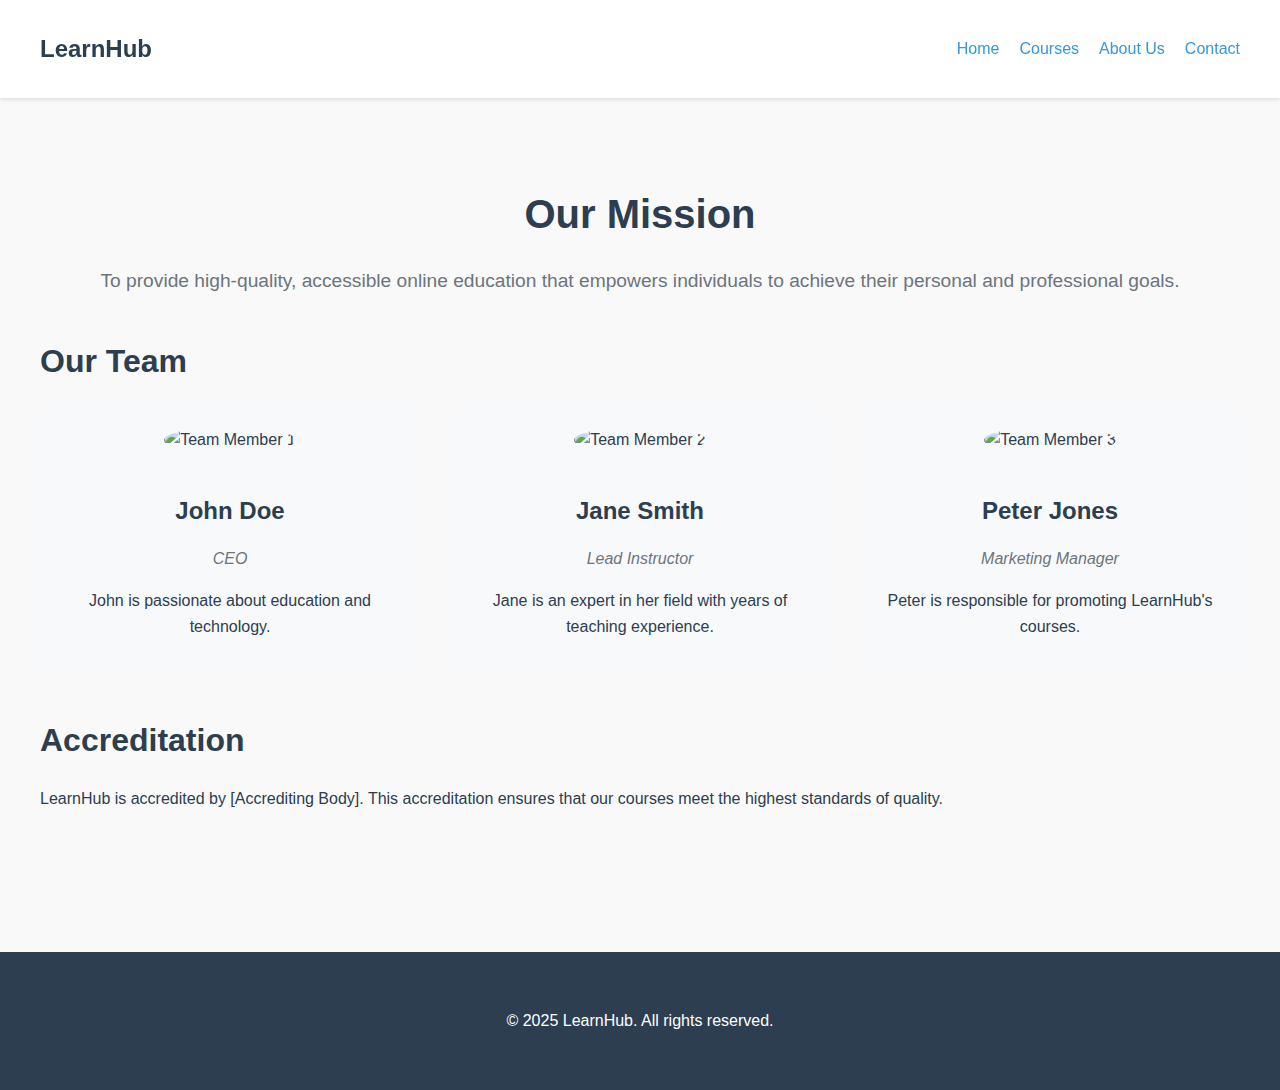
==== about.html @ 0904137e "Add files via upload" ====
<!DOCTYPE html>
<html lang="en">

<head>
  <meta charset="UTF-8">
  <meta name="viewport" content="width=device-width, initial-scale=1.0">
  <title>LearnHub - About Us</title>
  <link rel="stylesheet" href="css/styles.css">
  <link rel="stylesheet" href="css/about.css">
  <link rel="stylesheet" href="https://cdnjs.cloudflare.com/ajax/libs/font-awesome/6.0.0/css/all.min.css"
    integrity="sha512-9usAa10IRO0HhonpyAIVpjrylPvoDwiPUiKdWk5t3PyolY1cOd4DSE0Ga+ri4AuTroPR5aQvXU9xC6qOPnzFeg=="
    crossorigin="anonymous" referrerpolicy="no-referrer" />
</head>

<body>
  <nav>
    <div class="container">
      <a href="index.html" class="logo">LearnHub</a>
      <ul>
        <li><a href="index.html">Home</a></li>
        <li><a href="courses.html">Courses</a></li>
        <li><a href="#">About Us</a></li>
        <li><a href="contact.html">Contact</a></li>
      </ul>
      <div class="menu-icon">
        <i class="fas fa-bars"></i>
      </div>
    </div>
  </nav>

  <main class="about-us">
    <div class="container">
      <section class="mission">
        <h2>Our Mission</h2>
        <p>To provide high-quality, accessible online education that empowers individuals to achieve their personal and
          professional goals.</p>
      </section>

      <section class="team">
        <h2>Our Team</h2>
        <div class="team-grid">
          <div class="team-member">
            <img src="https://via.placeholder.com/150" alt="Team Member 1">
            <h3>John Doe</h3>
            <p class="title">CEO</p>
            <p>John is passionate about education and technology.</p>
          </div>
          <div class="team-member">
            <img src="https://via.placeholder.com/150" alt="Team Member 2">
            <h3>Jane Smith</h3>
            <p class="title">Lead Instructor</p>
            <p>Jane is an expert in her field with years of teaching experience.</p>
          </div>
          <div class="team-member">
            <img src="https://via.placeholder.com/150" alt="Team Member 3">
            <h3>Peter Jones</h3>
            <p class="title">Marketing Manager</p>
            <p>Peter is responsible for promoting LearnHub's courses.</p>
          </div>
        </div>
      </section>

      <section class="accreditation">
        <h2>Accreditation</h2>
        <p>LearnHub is accredited by [Accrediting Body]. This accreditation ensures that our courses meet the highest
          standards of quality.</p>
      </section>
    </div>
  </main>

  <footer>
    <div class="container">
      <p>&copy; 2025 LearnHub. All rights reserved.</p>
    </div>
  </footer>

  <script src="js/script.js"></script>
  <script src="js/about.js"></script>
</body>

</html>
---- css/styles.css ----
/* styles.css */

/* Root variables for consistent styling */
:root {
  --primary-color: #2c3e50; /* Dark blue-gray */
  --secondary-color: #3498db; /* Light blue */
  --accent-color: #e74c3c; /* Reddish-orange */
  --neutral-light: #f9f9f9; /* Very light gray */
  --neutral-medium: #bdc3c7; /* Medium gray */
  --neutral-dark: #7f8c8d; /* Dark gray */
  --font-family: 'Segoe UI', Tahoma, Geneva, Verdana, sans-serif;
  --border-radius: 5px;
  --box-shadow: 0 2px 4px rgba(0, 0, 0, 0.1);
}

/* General body styles */
body {
  font-family: var(--font-family);
  margin: 0;
  padding: 0;
  background-color: var(--neutral-light);
  color: var(--primary-color);
  line-height: 1.6;
}

/* General container for consistent padding */
.container {
  max-width: 1200px;
  margin: 0 auto;
  padding: 20px;
}

/* Headings */
h1,
h2,
h3 {
  color: var(--primary-color);
  margin-bottom: 0.5em;
  font-weight: 600;
}

h1 {
  font-size: 2.5em;
}

h2 {
  font-size: 2em;
}

h3 {
  font-size: 1.5em;
}

/* Links */
a {
  color: var(--secondary-color);
  text-decoration: none;
  transition: color 0.3s ease;
}

a:hover {
  color: var(--accent-color);
}

/* Buttons */
.btn {
  display: inline-block;
  padding: 10px 20px;
  background-color: var(--secondary-color);
  color: white;
  text-decoration: none;
  border-radius: var(--border-radius);
  transition: background-color 0.3s ease;
  border: none;
  cursor: pointer;
  font-size: 1em;
}

.btn:hover {
  background-color: var(--accent-color);
}

.btn-primary {
  background-color: var(--primary-color);
}

.btn-primary:hover {
  background-color: var(--secondary-color);
}

/* Forms */
input[type='text'],
input[type='email'],
input[type='password'],
textarea {
  width: 100%;
  padding: 10px;
  margin-bottom: 15px;
  border: 1px solid var(--neutral-medium);
  border-radius: var(--border-radius);
  box-sizing: border-box; /* Ensures padding doesn't affect width */
  font-family: inherit;
}

textarea {
  height: 150px;
  resize: vertical;
}

label {
  display: block;
  margin-bottom: 5px;
  color: var(--neutral-dark);
}

/* Navigation */
nav {
  background-color: white;
  box-shadow: var(--box-shadow);
  padding: 10px 0;
  position: sticky;
  top: 0;
  z-index: 100;
}

nav .container {
  display: flex;
  justify-content: space-between;
  align-items: center;
}

nav ul {
  list-style: none;
  padding: 0;
  margin: 0;
  display: flex;
}

nav ul li {
  margin-left: 20px;
}

nav ul li:first-child {
  margin-left: 0;
}

nav .logo {
  font-size: 1.5em;
  font-weight: bold;
  color: var(--primary-color);
}

/* Footer */
footer {
  background-color: var(--primary-color);
  color: white;
  text-align: center;
  padding: 20px 0;
  margin-top: 50px;
}

/* Utility Classes */
.text-center {
  text-align: center;
}

.mb-2 {
  margin-bottom: 2em;
}

.mb-1 {
  margin-bottom: 1em;
}

/* Responsive Design */
@media (max-width: 768px) {
  .container {
    padding: 10px;
  }

  nav ul {
    display: none; /* Hide navigation on small screens initially */
    flex-direction: column;
    position: absolute;
    top: 60px;
    left: 0;
    width: 100%;
    background-color: white;
    box-shadow: var(--box-shadow);
    padding: 10px;
  }

  nav ul li {
    margin: 0;
    padding: 10px;
    text-align: center;
    border-bottom: 1px solid var(--neutral-medium);
  }

  nav ul li:last-child {
    border-bottom: none;
  }

  nav .menu-icon {
    display: block; /* Show menu icon on small screens */
    cursor: pointer;
  }

  nav ul.show {
    display: flex; /* Show navigation when the menu icon is clicked */
  }
}

/* Menu Icon (For Mobile Navigation) */
nav .menu-icon {
  display: none; /* Hidden by default */
  font-size: 1.5em;
  color: var(--primary-color);
  cursor: pointer;
}
@charset "utf-8";
/* CSS Document */
---- css/about.css ----
/* about.css */

.about-us {
  padding: 30px 0;
}

.mission {
  margin-bottom: 40px;
  text-align: center;
}

.mission h2 {
  font-size: 2.5em;
  margin-bottom: 20px;
}

.mission p {
  font-size: 1.2em;
  color: #6c757d;
}

.team {
  margin-bottom: 40px;
}

.team h2 {
  font-size: 2em;
  margin-bottom: 20px;
}

.team-grid {
  display: grid;
  grid-template-columns: repeat(auto-fit, minmax(250px, 1fr));
  gap: 30px;
}

.team-member {
  text-align: center;
  padding: 20px;
  background-color: #f8f9fa;
  border-radius: 5px;
}

.team-member img {
  width: 100px;
  height: 100px;
  border-radius: 50%;
  object-fit: cover;
  margin-bottom: 15px;
}

.team-member h3 {
  margin-bottom: 5px;
}

.team-member .title {
  font-style: italic;
  color: #6c757d;
  margin-bottom: 10px;
}

.accreditation {
  margin-bottom: 40px;
}

.accreditation h2 {
  font-size: 2em;
  margin-bottom: 20px;
}

/* Responsive adjustments */
@media (max-width: 768px) {
  .mission h2 {
    font-size: 2em;
  }
}
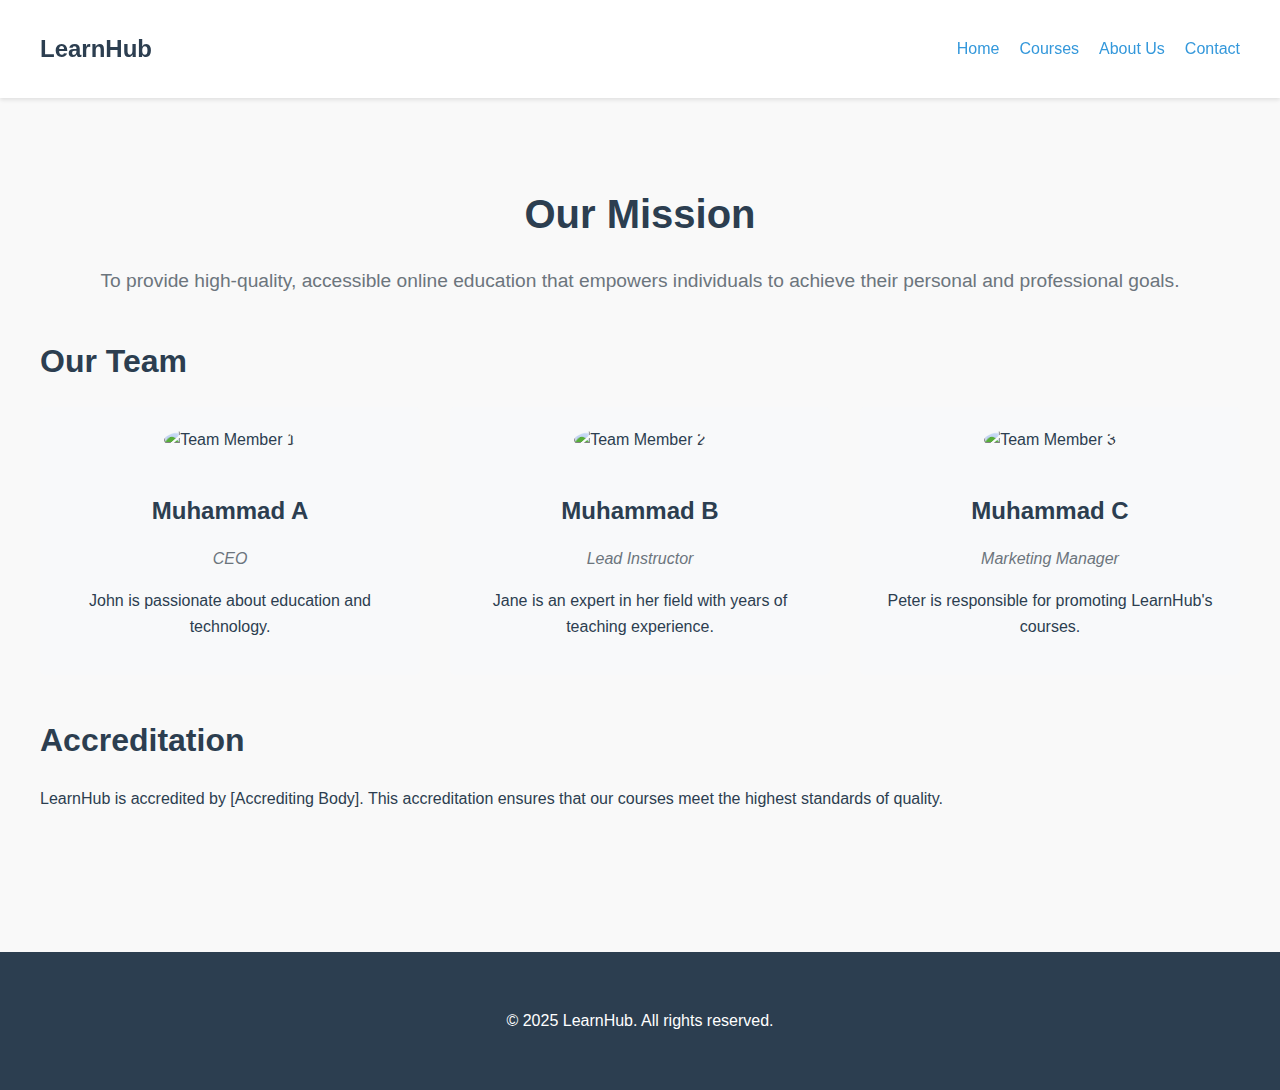
==== commit 89b94b0e: "Add files via upload" ====
--- a/about.html
+++ b/about.html
@@ -40,20 +40,20 @@
         <h2>Our Team</h2>
         <div class="team-grid">
           <div class="team-member">
-            <img src="https://via.placeholder.com/150" alt="Team Member 1">
-            <h3>John Doe</h3>
+            <img src="image/P1.png" alt="Team Member 1">
+            <h3>Muhammad A</h3>
             <p class="title">CEO</p>
             <p>John is passionate about education and technology.</p>
           </div>
           <div class="team-member">
-            <img src="https://via.placeholder.com/150" alt="Team Member 2">
-            <h3>Jane Smith</h3>
+            <img src="image/P2.png" alt="Team Member 2">
+            <h3>Muhammad B</h3>
             <p class="title">Lead Instructor</p>
             <p>Jane is an expert in her field with years of teaching experience.</p>
           </div>
           <div class="team-member">
-            <img src="https://via.placeholder.com/150" alt="Team Member 3">
-            <h3>Peter Jones</h3>
+            <img src="image/P3.png" alt="Team Member 3">
+            <h3>Muhammad C</h3>
             <p class="title">Marketing Manager</p>
             <p>Peter is responsible for promoting LearnHub's courses.</p>
           </div>
